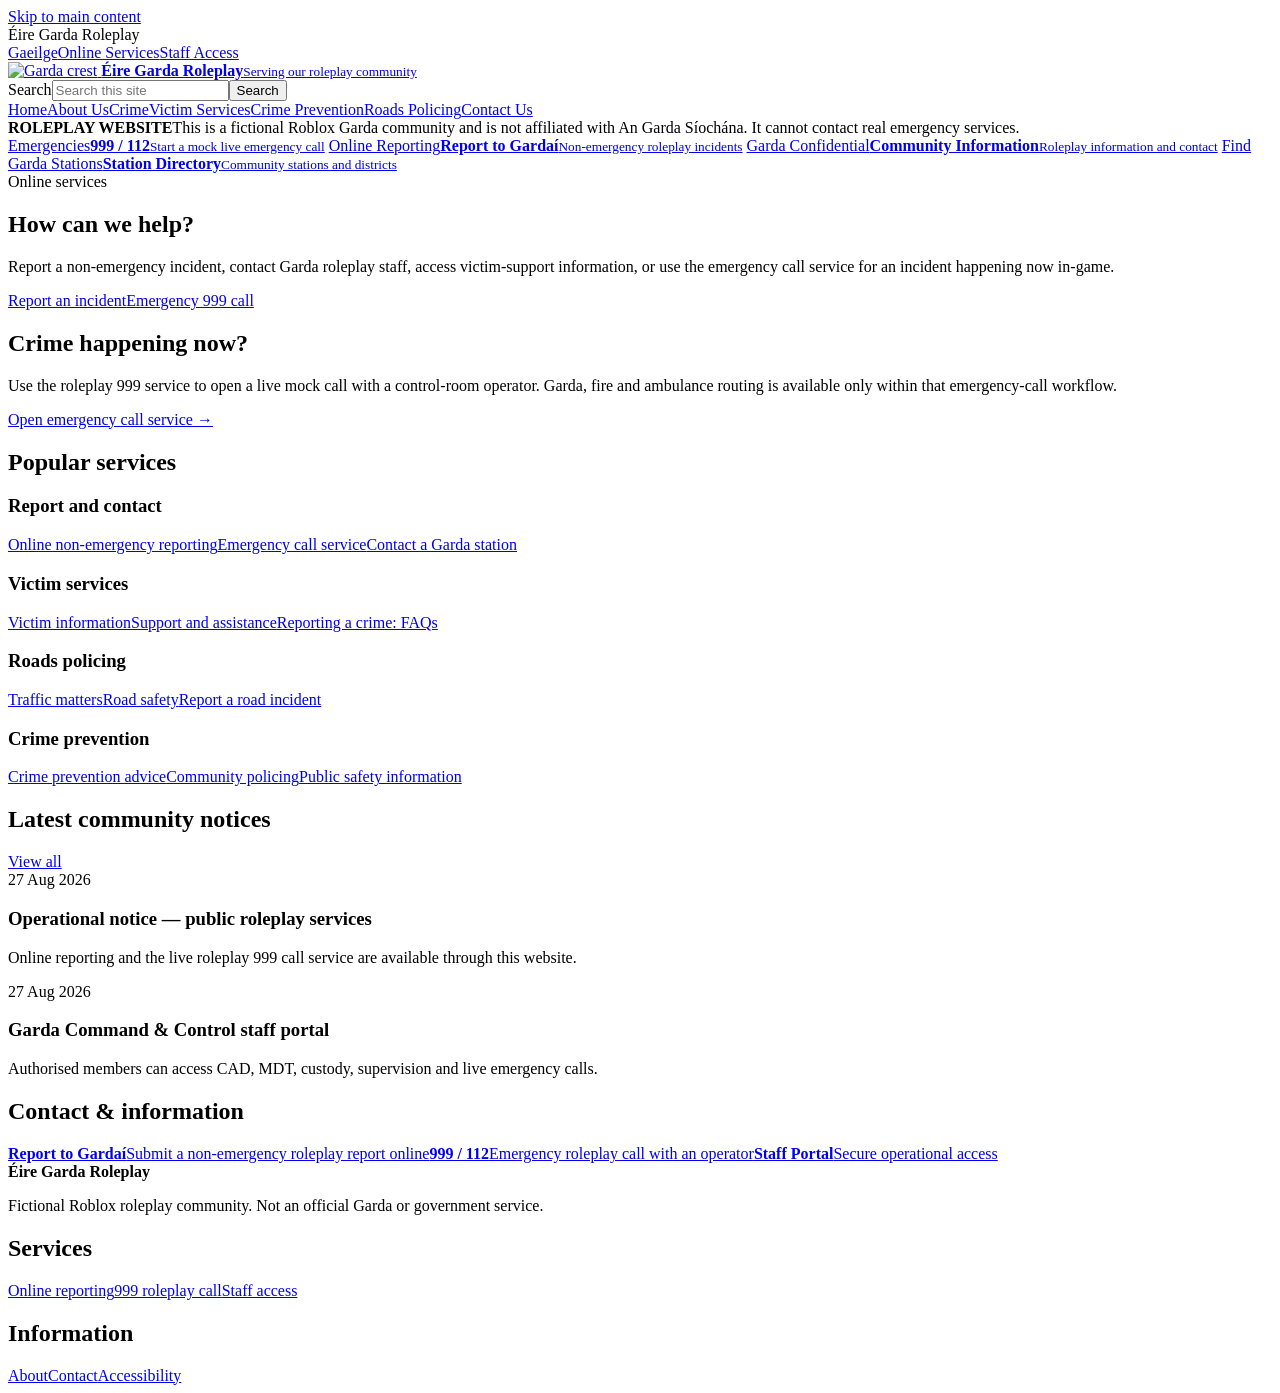
==== public/index.html @ 0d097246 "Imported from phphZEXCb" ====
<!doctype html>
<html lang="en">
<head>
<meta charset="utf-8">
<meta name="viewport" content="width=device-width,initial-scale=1">
<title>Éire Garda Roleplay</title>
<link rel="stylesheet" href="/theme.css">
</head>
<body class="garda-public">
<a class="skip-link" href="#main">Skip to main content</a>
<div class="gov-utility"><div class="public-container"><span>Éire Garda Roleplay</span><div><a href="#">Gaeilge</a><a href="#services">Online Services</a><a href="/login.html?next=/control.html">Staff Access</a></div></div></div>
<header class="garda-masthead">
  <div class="public-container masthead-inner">
    <a class="garda-identity" href="/" aria-label="Éire Garda Roleplay home">
      <img src="/garda-roleplay-crest.svg" alt="Garda crest">
      <span><strong>Éire Garda Roleplay</strong><small>Serving our roleplay community</small></span>
    </a>
    <div class="masthead-tools">
      <label class="site-search"><span>Search</span><input type="search" placeholder="Search this site"><button type="button">Search</button></label>
    </div>
  </div>
</header>
<nav class="garda-nav" aria-label="Main navigation"><div class="public-container">
  <a class="active" href="/">Home</a><a href="#about">About Us</a><a href="#crime">Crime</a><a href="#victims">Victim Services</a><a href="#prevention">Crime Prevention</a><a href="#roads">Roads Policing</a><a href="#contact">Contact Us</a>
</div></nav>
<div class="roleplay-banner"><div class="public-container"><b>ROLEPLAY WEBSITE</b><span>This is a fictional Roblox Garda community and is not affiliated with An Garda Síochána. It cannot contact real emergency services.</span></div></div>
<main id="main">
<section class="quick-services"><div class="public-container quick-grid">
  <a class="quick emergency" href="/999.html"><span class="quick-kicker">Emergencies</span><strong>999 / 112</strong><small>Start a mock live emergency call</small></a>
  <a class="quick" href="/report.html"><span class="quick-kicker">Online Reporting</span><strong>Report to Gardaí</strong><small>Non-emergency roleplay incidents</small></a>
  <a class="quick" href="#contact"><span class="quick-kicker">Garda Confidential</span><strong>Community Information</strong><small>Roleplay information and contact</small></a>
  <a class="quick" href="#stations"><span class="quick-kicker">Find Garda Stations</span><strong>Station Directory</strong><small>Community stations and districts</small></a>
</div></section>
<section class="home-feature public-container">
  <div class="feature-lead">
    <span class="eyebrow">Online services</span>
    <h1>How can we help?</h1>
    <p>Report a non-emergency incident, contact Garda roleplay staff, access victim-support information, or use the emergency call service for an incident happening now in-game.</p>
    <div class="feature-actions"><a href="/report.html">Report an incident</a><a href="/999.html">Emergency 999 call</a></div>
  </div>
  <aside class="feature-notice"><h2>Crime happening now?</h2><p>Use the roleplay 999 service to open a live mock call with a control-room operator. Garda, fire and ambulance routing is available only within that emergency-call workflow.</p><a href="/999.html">Open emergency call service →</a></aside>
</section>
<section id="services" class="service-links public-container">
  <h2>Popular services</h2>
  <div class="link-columns">
    <div><h3>Report and contact</h3><a href="/report.html">Online non-emergency reporting</a><a href="/999.html">Emergency call service</a><a href="#contact">Contact a Garda station</a></div>
    <div id="victims"><h3>Victim services</h3><a href="#victims">Victim information</a><a href="#victims">Support and assistance</a><a href="#victims">Reporting a crime: FAQs</a></div>
    <div id="roads"><h3>Roads policing</h3><a href="#roads">Traffic matters</a><a href="#roads">Road safety</a><a href="#roads">Report a road incident</a></div>
    <div id="prevention"><h3>Crime prevention</h3><a href="#prevention">Crime prevention advice</a><a href="#prevention">Community policing</a><a href="#prevention">Public safety information</a></div>
  </div>
</section>
<section class="home-content-band"><div class="public-container home-content-grid">
  <div class="news-block"><div class="section-heading"><h2>Latest community notices</h2><a href="#">View all</a></div>
    <article><time>27 Aug 2026</time><h3>Operational notice — public roleplay services</h3><p>Online reporting and the live roleplay 999 call service are available through this website.</p></article>
    <article><time>27 Aug 2026</time><h3>Garda Command & Control staff portal</h3><p>Authorised members can access CAD, MDT, custody, supervision and live emergency calls.</p></article>
  </div>
  <aside class="information-block" id="contact"><h2>Contact & information</h2><a href="/report.html"><strong>Report to Gardaí</strong><span>Submit a non-emergency roleplay report online</span></a><a href="/999.html"><strong>999 / 112</strong><span>Emergency roleplay call with an operator</span></a><a href="/login.html?next=/control.html"><strong>Staff Portal</strong><span>Secure operational access</span></a></aside>
</div></section>
</main>
<footer class="garda-footer"><div class="public-container footer-grid"><div><img src="/garda-roleplay-crest.svg" alt=""><strong>Éire Garda Roleplay</strong><p>Fictional Roblox roleplay community. Not an official Garda or government service.</p></div><div><h2>Services</h2><a href="/report.html">Online reporting</a><a href="/999.html">999 roleplay call</a><a href="/login.html?next=/control.html">Staff access</a></div><div><h2>Information</h2><a href="#about">About</a><a href="#contact">Contact</a><a href="#">Accessibility</a></div></div></footer>
</body></html>
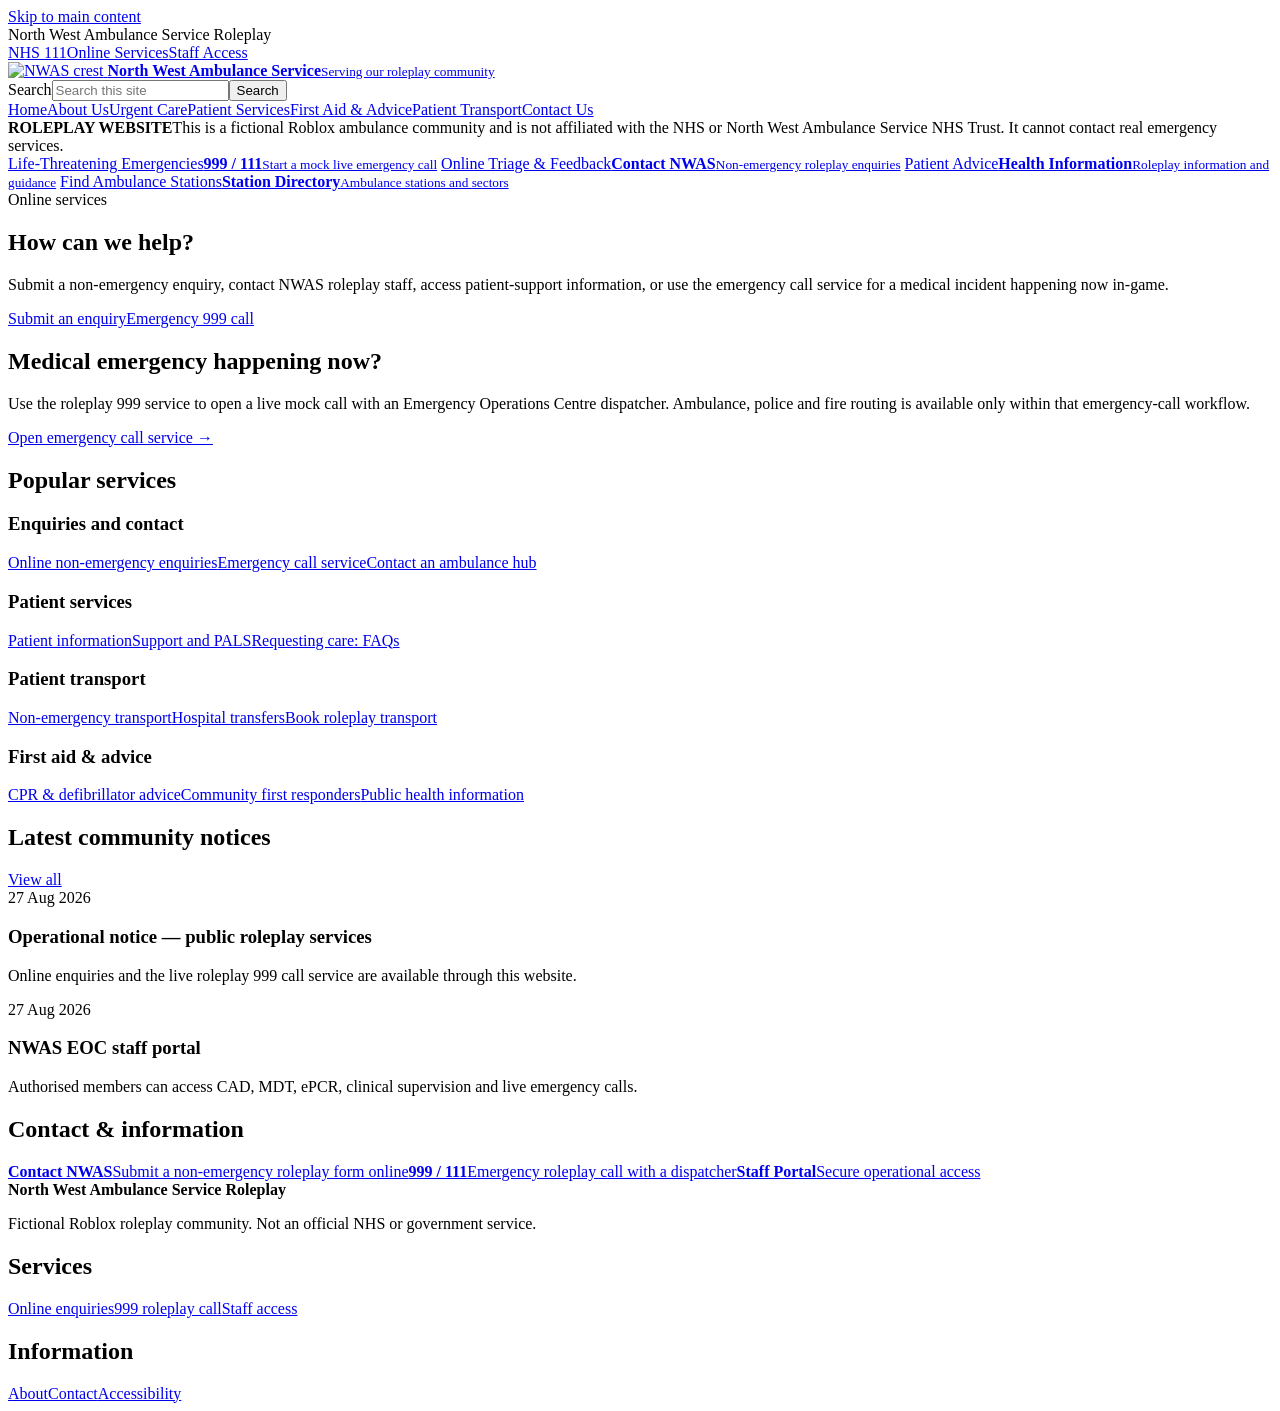
==== commit 24370998: "Update index.html for North West Ambulance Service" ====
--- a/public/index.html
+++ b/public/index.html
@@ -3,17 +3,17 @@
 <head>
 <meta charset="utf-8">
 <meta name="viewport" content="width=device-width,initial-scale=1">
-<title>Éire Garda Roleplay</title>
+<title>North West Ambulance Service Roleplay</title>
 <link rel="stylesheet" href="/theme.css">
 </head>
 <body class="garda-public">
 <a class="skip-link" href="#main">Skip to main content</a>
-<div class="gov-utility"><div class="public-container"><span>Éire Garda Roleplay</span><div><a href="#">Gaeilge</a><a href="#services">Online Services</a><a href="/login.html?next=/control.html">Staff Access</a></div></div></div>
+<div class="gov-utility"><div class="public-container"><span>North West Ambulance Service Roleplay</span><div><a href="#">NHS 111</a><a href="#services">Online Services</a><a href="/login.html?next=/control.html">Staff Access</a></div></div></div>
 <header class="garda-masthead">
   <div class="public-container masthead-inner">
-    <a class="garda-identity" href="/" aria-label="Éire Garda Roleplay home">
-      <img src="/garda-roleplay-crest.svg" alt="Garda crest">
-      <span><strong>Éire Garda Roleplay</strong><small>Serving our roleplay community</small></span>
+    <a class="garda-identity" href="/" aria-label="North West Ambulance Service Roleplay home">
+      <img src="/garda-roleplay-crest.svg" alt="NWAS crest">
+      <span><strong>North West Ambulance Service</strong><small>Serving our roleplay community</small></span>
     </a>
     <div class="masthead-tools">
       <label class="site-search"><span>Search</span><input type="search" placeholder="Search this site"><button type="button">Search</button></label>
@@ -21,41 +21,41 @@
   </div>
 </header>
 <nav class="garda-nav" aria-label="Main navigation"><div class="public-container">
-  <a class="active" href="/">Home</a><a href="#about">About Us</a><a href="#crime">Crime</a><a href="#victims">Victim Services</a><a href="#prevention">Crime Prevention</a><a href="#roads">Roads Policing</a><a href="#contact">Contact Us</a>
+  <a class="active" href="/">Home</a><a href="#about">About Us</a><a href="#crime">Urgent Care</a><a href="#victims">Patient Services</a><a href="#prevention">First Aid & Advice</a><a href="#roads">Patient Transport</a><a href="#contact">Contact Us</a>
 </div></nav>
-<div class="roleplay-banner"><div class="public-container"><b>ROLEPLAY WEBSITE</b><span>This is a fictional Roblox Garda community and is not affiliated with An Garda Síochána. It cannot contact real emergency services.</span></div></div>
+<div class="roleplay-banner"><div class="public-container"><b>ROLEPLAY WEBSITE</b><span>This is a fictional Roblox ambulance community and is not affiliated with the NHS or North West Ambulance Service NHS Trust. It cannot contact real emergency services.</span></div></div>
 <main id="main">
 <section class="quick-services"><div class="public-container quick-grid">
-  <a class="quick emergency" href="/999.html"><span class="quick-kicker">Emergencies</span><strong>999 / 112</strong><small>Start a mock live emergency call</small></a>
-  <a class="quick" href="/report.html"><span class="quick-kicker">Online Reporting</span><strong>Report to Gardaí</strong><small>Non-emergency roleplay incidents</small></a>
-  <a class="quick" href="#contact"><span class="quick-kicker">Garda Confidential</span><strong>Community Information</strong><small>Roleplay information and contact</small></a>
-  <a class="quick" href="#stations"><span class="quick-kicker">Find Garda Stations</span><strong>Station Directory</strong><small>Community stations and districts</small></a>
+  <a class="quick emergency" href="/999.html"><span class="quick-kicker">Life-Threatening Emergencies</span><strong>999 / 111</strong><small>Start a mock live emergency call</small></a>
+  <a class="quick" href="/report.html"><span class="quick-kicker">Online Triage & Feedback</span><strong>Contact NWAS</strong><small>Non-emergency roleplay enquiries</small></a>
+  <a class="quick" href="#contact"><span class="quick-kicker">Patient Advice</span><strong>Health Information</strong><small>Roleplay information and guidance</small></a>
+  <a class="quick" href="#stations"><span class="quick-kicker">Find Ambulance Stations</span><strong>Station Directory</strong><small>Ambulance stations and sectors</small></a>
 </div></section>
 <section class="home-feature public-container">
   <div class="feature-lead">
     <span class="eyebrow">Online services</span>
     <h1>How can we help?</h1>
-    <p>Report a non-emergency incident, contact Garda roleplay staff, access victim-support information, or use the emergency call service for an incident happening now in-game.</p>
-    <div class="feature-actions"><a href="/report.html">Report an incident</a><a href="/999.html">Emergency 999 call</a></div>
+    <p>Submit a non-emergency enquiry, contact NWAS roleplay staff, access patient-support information, or use the emergency call service for a medical incident happening now in-game.</p>
+    <div class="feature-actions"><a href="/report.html">Submit an enquiry</a><a href="/999.html">Emergency 999 call</a></div>
   </div>
-  <aside class="feature-notice"><h2>Crime happening now?</h2><p>Use the roleplay 999 service to open a live mock call with a control-room operator. Garda, fire and ambulance routing is available only within that emergency-call workflow.</p><a href="/999.html">Open emergency call service →</a></aside>
+  <aside class="feature-notice"><h2>Medical emergency happening now?</h2><p>Use the roleplay 999 service to open a live mock call with an Emergency Operations Centre dispatcher. Ambulance, police and fire routing is available only within that emergency-call workflow.</p><a href="/999.html">Open emergency call service →</a></aside>
 </section>
 <section id="services" class="service-links public-container">
   <h2>Popular services</h2>
   <div class="link-columns">
-    <div><h3>Report and contact</h3><a href="/report.html">Online non-emergency reporting</a><a href="/999.html">Emergency call service</a><a href="#contact">Contact a Garda station</a></div>
-    <div id="victims"><h3>Victim services</h3><a href="#victims">Victim information</a><a href="#victims">Support and assistance</a><a href="#victims">Reporting a crime: FAQs</a></div>
-    <div id="roads"><h3>Roads policing</h3><a href="#roads">Traffic matters</a><a href="#roads">Road safety</a><a href="#roads">Report a road incident</a></div>
-    <div id="prevention"><h3>Crime prevention</h3><a href="#prevention">Crime prevention advice</a><a href="#prevention">Community policing</a><a href="#prevention">Public safety information</a></div>
+    <div><h3>Enquiries and contact</h3><a href="/report.html">Online non-emergency enquiries</a><a href="/999.html">Emergency call service</a><a href="#contact">Contact an ambulance hub</a></div>
+    <div id="victims"><h3>Patient services</h3><a href="#victims">Patient information</a><a href="#victims">Support and PALS</a><a href="#victims">Requesting care: FAQs</a></div>
+    <div id="roads"><h3>Patient transport</h3><a href="#roads">Non-emergency transport</a><a href="#roads">Hospital transfers</a><a href="#roads">Book roleplay transport</a></div>
+    <div id="prevention"><h3>First aid & advice</h3><a href="#prevention">CPR & defibrillator advice</a><a href="#prevention">Community first responders</a><a href="#prevention">Public health information</a></div>
   </div>
 </section>
 <section class="home-content-band"><div class="public-container home-content-grid">
   <div class="news-block"><div class="section-heading"><h2>Latest community notices</h2><a href="#">View all</a></div>
-    <article><time>27 Aug 2026</time><h3>Operational notice — public roleplay services</h3><p>Online reporting and the live roleplay 999 call service are available through this website.</p></article>
-    <article><time>27 Aug 2026</time><h3>Garda Command & Control staff portal</h3><p>Authorised members can access CAD, MDT, custody, supervision and live emergency calls.</p></article>
+    <article><time>27 Aug 2026</time><h3>Operational notice — public roleplay services</h3><p>Online enquiries and the live roleplay 999 call service are available through this website.</p></article>
+    <article><time>27 Aug 2026</time><h3>NWAS EOC staff portal</h3><p>Authorised members can access CAD, MDT, ePCR, clinical supervision and live emergency calls.</p></article>
   </div>
-  <aside class="information-block" id="contact"><h2>Contact & information</h2><a href="/report.html"><strong>Report to Gardaí</strong><span>Submit a non-emergency roleplay report online</span></a><a href="/999.html"><strong>999 / 112</strong><span>Emergency roleplay call with an operator</span></a><a href="/login.html?next=/control.html"><strong>Staff Portal</strong><span>Secure operational access</span></a></aside>
+  <aside class="information-block" id="contact"><h2>Contact & information</h2><a href="/report.html"><strong>Contact NWAS</strong><span>Submit a non-emergency roleplay form online</span></a><a href="/999.html"><strong>999 / 111</strong><span>Emergency roleplay call with a dispatcher</span></a><a href="/login.html?next=/control.html"><strong>Staff Portal</strong><span>Secure operational access</span></a></aside>
 </div></section>
 </main>
-<footer class="garda-footer"><div class="public-container footer-grid"><div><img src="/garda-roleplay-crest.svg" alt=""><strong>Éire Garda Roleplay</strong><p>Fictional Roblox roleplay community. Not an official Garda or government service.</p></div><div><h2>Services</h2><a href="/report.html">Online reporting</a><a href="/999.html">999 roleplay call</a><a href="/login.html?next=/control.html">Staff access</a></div><div><h2>Information</h2><a href="#about">About</a><a href="#contact">Contact</a><a href="#">Accessibility</a></div></div></footer>
-</body></html>+<footer class="garda-footer"><div class="public-container footer-grid"><div><img src="/garda-roleplay-crest.svg" alt=""><strong>North West Ambulance Service Roleplay</strong><p>Fictional Roblox roleplay community. Not an official NHS or government service.</p></div><div><h2>Services</h2><a href="/report.html">Online enquiries</a><a href="/999.html">999 roleplay call</a><a href="/login.html?next=/control.html">Staff access</a></div><div><h2>Information</h2><a href="#about">About</a><a href="#contact">Contact</a><a href="#">Accessibility</a></div></div></footer>
+</body></html>
